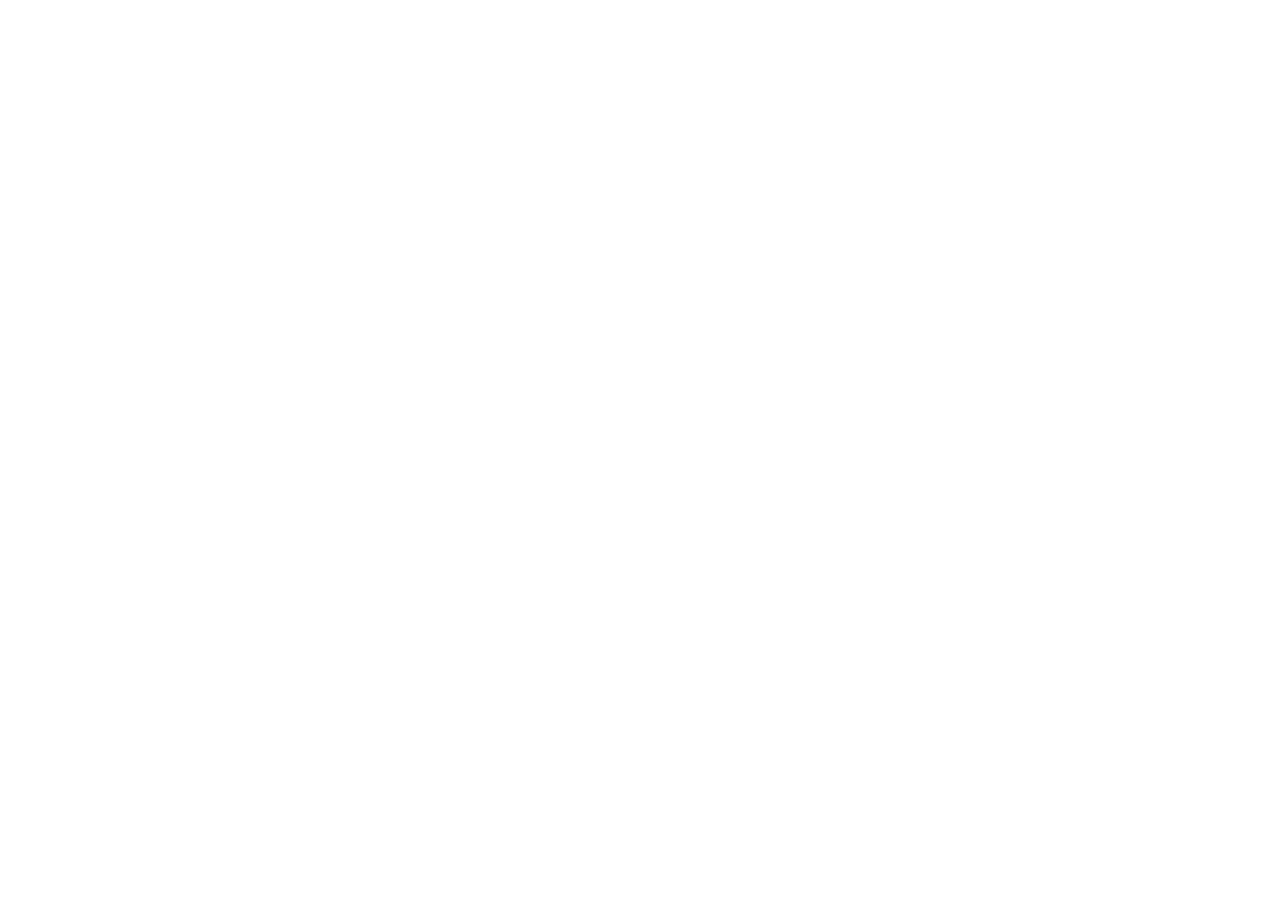
==== index.html @ 471bc00c "Create index.html" ====
<!DOCTYPE html>
<html lang="pt-br">
<head>
    <meta charset="UTF-8">
    <meta name="viewport" content="width=device-width, initial-scale=1.0">
    <title>Document</title>
    <link rel="stylesheet" href="./css/style.css">
</head>
<body>
    
</body>
</html>
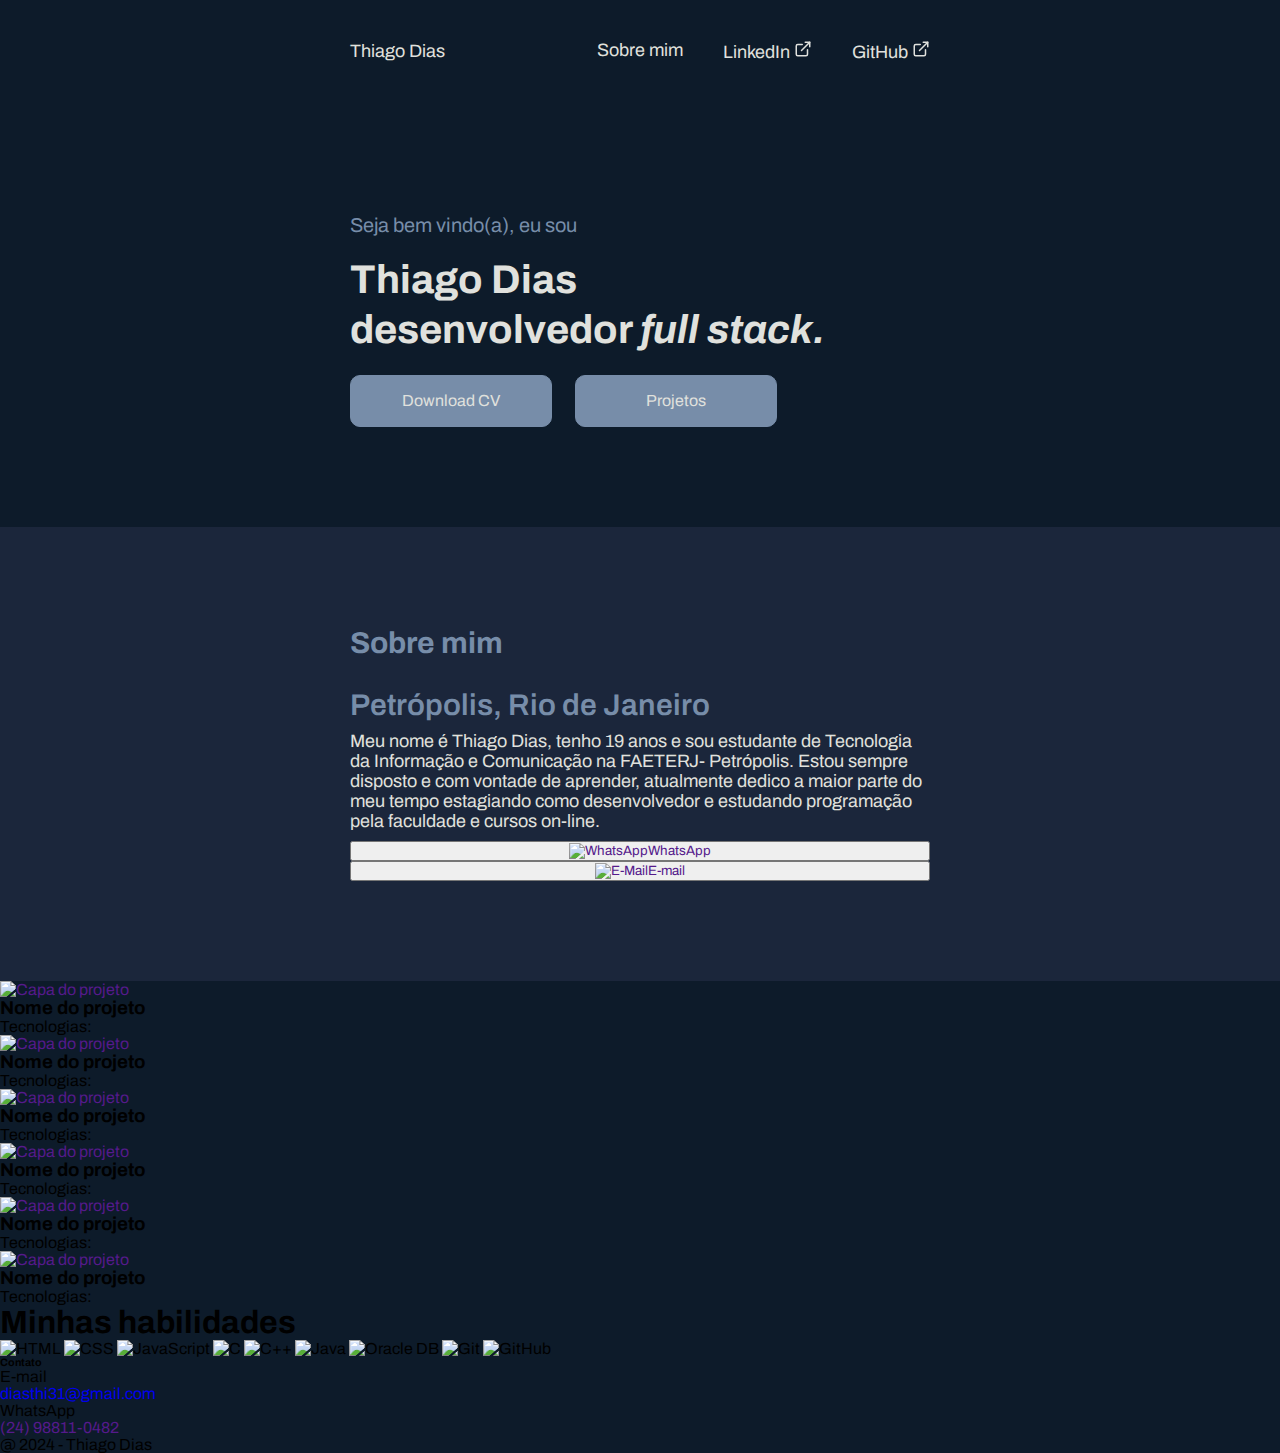
==== commit 98af81fa: "Add files via upload" ====
--- a/index.html
+++ b/index.html
@@ -1,12 +1,116 @@
 <!DOCTYPE html>
 <html lang="pt-br">
+
 <head>
-    <meta charset="UTF-8">
-    <meta name="viewport" content="width=device-width, initial-scale=1.0">
-    <title>Document</title>
-    <link rel="stylesheet" href="./css/style.css">
+  <link rel="preconnect" href="https://fonts.googleapis.com">
+  <link rel="preconnect" href="https://fonts.gstatic.com" crossorigin>
+
+  <meta charset="UTF-8">
+  <meta name="viewport" content="width=device-width, user-scalable=no, initial-scale=1.0, maximum-scale=1.0, minimum-scale=1.0">
+  <title>Portfólio // Thiago Dias</title>
+  
+  <link rel="stylesheet" href="./css/style.css">
+  <link rel="shortcut icon" href="./img/logoVasco.svg" type="image/x-icon">
+  <link href="https://fonts.googleapis.com/css2?family=Archivo:ital,wght@0,300;0,600;0,700;1,100&display=swap" rel="stylesheet">
 </head>
+
 <body>
+
+  <header class="cabecalho">
+    <p><code>Thiago Dias</code></p>
+    <nav class="menu">
+      <ol class="listaMenu">
+        <li><a href="">Sobre mim</a></li>
+        <li><a href="https://www.linkedin.com/in/diasthi31/" target="_blank">LinkedIn <svg stroke="currentColor" fill="none" stroke-width="2" viewBox="0 0 24 24" stroke-linecap="round" stroke-linejoin="round" height="1em" width="1em" xmlns="http://www.w3.org/2000/svg"><path d="M18 13v6a2 2 0 0 1-2 2H5a2 2 0 0 1-2-2V8a2 2 0 0 1 2-2h6"></path><polyline points="15 3 21 3 21 9"></polyline><line x1="10" y1="14" x2="21" y2="3"></line></svg></a></li>
+        <li><a href="https://github.com/diasthi31" target="_blank">GitHub <svg stroke="currentColor" fill="none" stroke-width="2" viewBox="0 0 24 24" stroke-linecap="round" stroke-linejoin="round" height="1em" width="1em" xmlns="http://www.w3.org/2000/svg"><path d="M18 13v6a2 2 0 0 1-2 2H5a2 2 0 0 1-2-2V8a2 2 0 0 1 2-2h6"></path><polyline points="15 3 21 3 21 9"></polyline><line x1="10" y1="14" x2="21" y2="3"></line></svg></a></li>
+      </ol>
+    </nav>
+  </header>
+
+  <main>
+    <section class="secao1" id="inicio">
+      <p>Seja bem vindo(a), eu sou</p>
+      <h1>Thiago Dias</h1>
+      <h2>desenvolvedor <em>full stack.</em></h2>
+      <div class="conteinerBotoes">
+        <div class="botao"><a href="https://drive.google.com/file/d/15noUduntgSFbp8VboJre8oP7orzwe9hf/view?usp=sharing" download="Currículo Thiago Dias" target="_blank">Download CV</a></div>
+        <div class="botao"><a href="#projetos">Projetos</a></div>
+      </div>
+    </section>
     
+    <section class="secao2" id="sobreMim">
+      <h1>Sobre mim</h1>
+      <h2>Petrópolis, Rio de Janeiro</h2>
+      <p>Meu nome é Thiago Dias, tenho 19 anos e sou estudante de Tecnologia da Informação e Comunicação na FAETERJ- Petrópolis. Estou sempre disposto e com vontade de aprender, atualmente dedico a maior parte do meu tempo estagiando como desenvolvedor e estudando programação pela faculdade e cursos on-line.</p>
+      <button><a href=""><img src="" alt="WhatsApp">WhatsApp</a></button>
+      <button><a href=""><img src="" alt="E-Mail">E-mail</a></button>
+    </section>
+    
+    <section class="secao3" id="projetos">
+      <div class="projeto1">
+        <a href=""><img src="" alt="Capa do projeto"></a>
+        <h3>Nome do projeto</h3>
+        <p>Tecnologias: </p>
+      </div>
+      
+      <div class="projeto2">
+        <a href=""><img src="" alt="Capa do projeto"></a>
+        <h3>Nome do projeto</h3>
+        <p>Tecnologias: </p>
+      </div>
+      
+      <div class="projeto3">
+        <a href=""><img src="" alt="Capa do projeto"></a>
+        <h3>Nome do projeto</h3>
+        <p>Tecnologias: </p>
+      </div>
+      
+      <div class="projeto4">
+        <a href=""><img src="" alt="Capa do projeto"></a>
+        <h3>Nome do projeto</h3>
+        <p>Tecnologias: </p>
+      </div>
+      
+      <div class="projeto5">
+        <a href=""><img src="" alt="Capa do projeto"></a>
+        <h3>Nome do projeto</h3>
+        <p>Tecnologias: </p>
+      </div>
+      
+      <div class="projeto6">
+        <a href=""><img src="" alt="Capa do projeto"></a>
+        <h3>Nome do projeto</h3>
+        <p>Tecnologias: </p>
+      </div>
+    </section>
+    
+    <section class="secao4" id="habilidades">
+      <h1>Minhas habilidades</h1>
+      <aside>
+        <img src="" alt="HTML">
+        <img src="" alt="CSS">
+        <img src="" alt="JavaScript">
+        <img src="" alt="C">
+        <img src="" alt="C++">
+        <img src="" alt="Java">
+        <img src="" alt="Oracle DB">
+        <img src="" alt="Git">
+        <img src="" alt="GitHub">
+      </aside>
+    </section>
+  </main>
+
+  <footer>
+    <div class="contatos">
+      <h6>Contato</h6>
+      <p>E-mail</p>
+      <a href="mailto:diasthi31@gmail.com">diasthi31@gmail.com</a>
+      <p>WhatsApp</p>
+      <a href="">(24) 98811-0482</a>
+    </div>
+    <p>@ 2024 - Thiago Dias</p>
+  </footer>
+
 </body>
-</html>
+
+</html>--- a/css/style.css
+++ b/css/style.css
@@ -0,0 +1,115 @@
+* {
+  margin: 0;
+  padding: 0;
+  text-decoration: none;
+  font-family: 'Archivo', sans-serif;
+}
+
+body {
+  background: #0D1B2A;
+  max-width: 100vw;
+}
+
+.cabecalho {
+  background: inherit;
+  color: #E0E1DD;
+  font-size: 18px;
+  display: flex;
+  justify-content: space-between;
+  padding: 40px 350px;
+  align-items: center;
+  position: fixed;
+  top: 0;
+  right: 0;
+  left: 0;
+}
+
+code:hover {
+  color: #FFF;
+  cursor: pointer;
+}
+
+.listaMenu {
+  list-style: none;
+  display: flex;
+  gap: 40px;
+}
+
+.cabecalho a {
+  color: inherit;
+}
+
+.cabecalho a:hover {
+  color: #FFF;
+  text-decoration: underline;
+}
+
+.secao1 {
+  background: #0D1B2A;
+  padding: 200px 350px 100px 350px;
+  line-height: 50px;
+}
+
+.secao1 p {
+  color: #778DA9;
+  padding: 0 0 5px 0;
+  font-size: 20px;
+}
+
+.secao1 h1, h2 {
+  color: #E0E1DD;
+  font-size: 40px;
+  font-weight: bold;
+}
+
+.secao1 em {
+  font-style: italic;
+}
+
+.secao1 .conteinerBotoes {
+  padding: 20px 0 0 0;
+  display: grid;
+  width: 450px;
+  grid-template-rows: 2fr;
+  grid-template-areas:
+  "botao1 botao2";
+}
+
+.secao1 .botao a {
+  color: #E0E1DD;
+  background: #778DA9;
+  width: 200px;
+  display: flex;
+  justify-content: center;
+  align-items: center;
+  border: 1px solid #778DA9;
+  border-radius: 10px;
+  cursor: pointer;
+}
+
+.secao2 {
+  background: #1B263B;
+  padding: 100px 350px;
+  display: grid;
+}
+
+.secao2 h1 {
+  color: #778DA9;
+  font-size: 30px;
+  font-weight: 700;
+  padding: 0 0 30px 0;
+}
+
+.secao2 h2 {
+  color: #778DA9;
+  font-size: 30px;
+  font-weight: 600;
+  padding: 0 0 10px 0;
+}
+
+.secao2 p {
+  color: #E0E1DD;
+  font-weight: normal;
+  font-size: 18px;
+  padding: 0 0 10px 0;
+}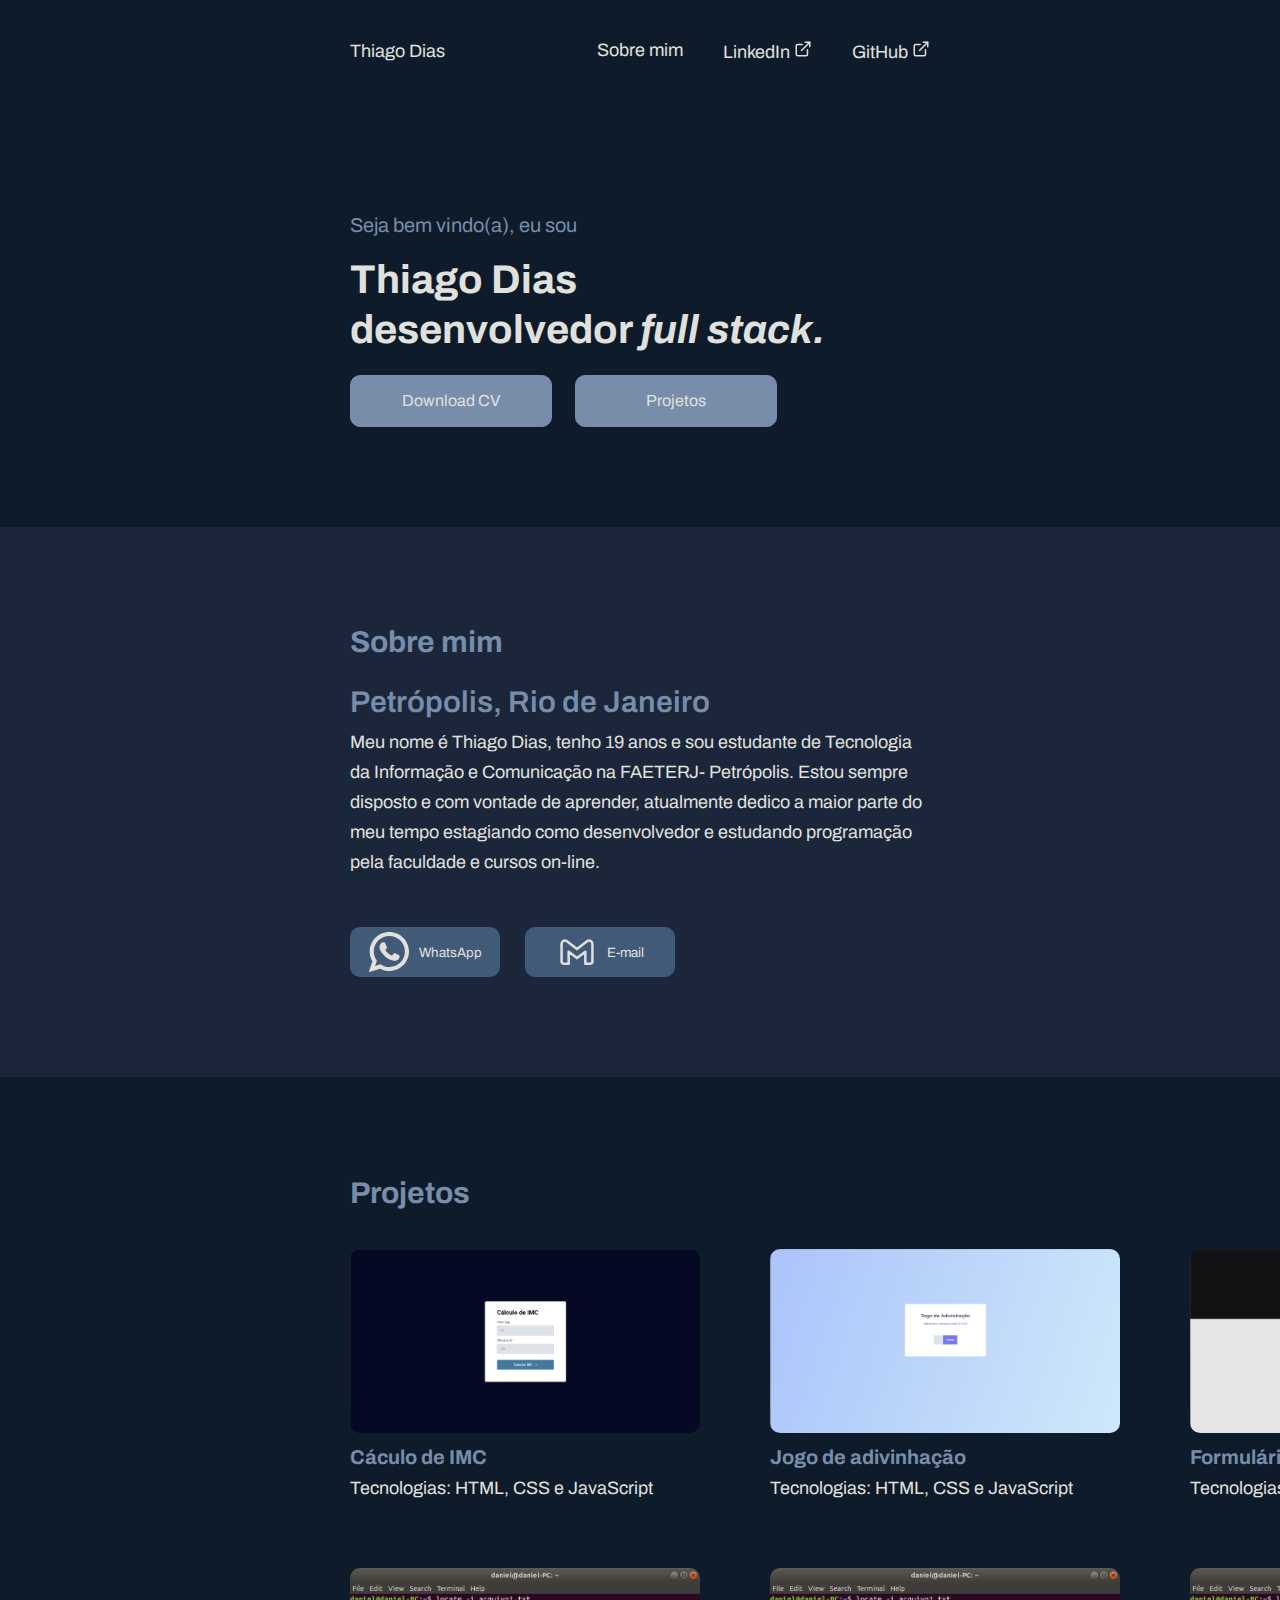
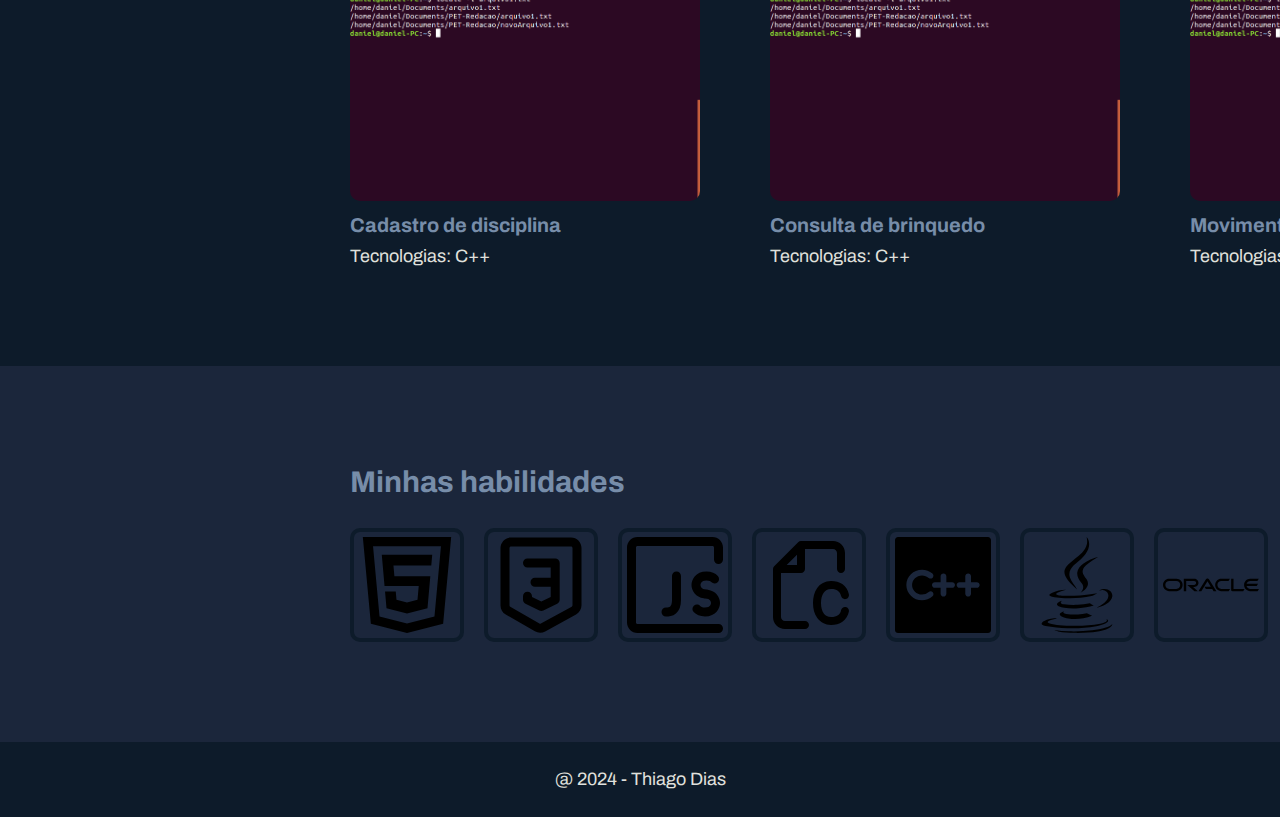
==== commit 0ee74642: "Add files via upload" ====
--- a/index.html
+++ b/index.html
@@ -20,7 +20,7 @@
     <p><code>Thiago Dias</code></p>
     <nav class="menu">
       <ol class="listaMenu">
-        <li><a href="">Sobre mim</a></li>
+        <li><a href="#sobreMim">Sobre mim</a></li>
         <li><a href="https://www.linkedin.com/in/diasthi31/" target="_blank">LinkedIn <svg stroke="currentColor" fill="none" stroke-width="2" viewBox="0 0 24 24" stroke-linecap="round" stroke-linejoin="round" height="1em" width="1em" xmlns="http://www.w3.org/2000/svg"><path d="M18 13v6a2 2 0 0 1-2 2H5a2 2 0 0 1-2-2V8a2 2 0 0 1 2-2h6"></path><polyline points="15 3 21 3 21 9"></polyline><line x1="10" y1="14" x2="21" y2="3"></line></svg></a></li>
         <li><a href="https://github.com/diasthi31" target="_blank">GitHub <svg stroke="currentColor" fill="none" stroke-width="2" viewBox="0 0 24 24" stroke-linecap="round" stroke-linejoin="round" height="1em" width="1em" xmlns="http://www.w3.org/2000/svg"><path d="M18 13v6a2 2 0 0 1-2 2H5a2 2 0 0 1-2-2V8a2 2 0 0 1 2-2h6"></path><polyline points="15 3 21 3 21 9"></polyline><line x1="10" y1="14" x2="21" y2="3"></line></svg></a></li>
       </ol>
@@ -32,7 +32,7 @@
       <p>Seja bem vindo(a), eu sou</p>
       <h1>Thiago Dias</h1>
       <h2>desenvolvedor <em>full stack.</em></h2>
-      <div class="conteinerBotoes">
+      <div class="conteinerBotoes1">
         <div class="botao"><a href="https://drive.google.com/file/d/15noUduntgSFbp8VboJre8oP7orzwe9hf/view?usp=sharing" download="Currículo Thiago Dias" target="_blank">Download CV</a></div>
         <div class="botao"><a href="#projetos">Projetos</a></div>
       </div>
@@ -42,72 +42,71 @@
       <h1>Sobre mim</h1>
       <h2>Petrópolis, Rio de Janeiro</h2>
       <p>Meu nome é Thiago Dias, tenho 19 anos e sou estudante de Tecnologia da Informação e Comunicação na FAETERJ- Petrópolis. Estou sempre disposto e com vontade de aprender, atualmente dedico a maior parte do meu tempo estagiando como desenvolvedor e estudando programação pela faculdade e cursos on-line.</p>
-      <button><a href=""><img src="" alt="WhatsApp">WhatsApp</a></button>
-      <button><a href=""><img src="" alt="E-Mail">E-mail</a></button>
+      <div class="conteinerBotoes2">
+        <button class="botao1"><a href=""><img src="./img/whatsapp.svg" alt="WhatsApp">WhatsApp</a></button>
+        <button class="botao2"><a href=""><img src="./img/gmail.svg" alt="E-Mail">E-mail</a></button>
+      </div>
     </section>
     
     <section class="secao3" id="projetos">
-      <div class="projeto1">
-        <a href=""><img src="" alt="Capa do projeto"></a>
-        <h3>Nome do projeto</h3>
-        <p>Tecnologias: </p>
-      </div>
+      <h1>Projetos</h1>
       
-      <div class="projeto2">
-        <a href=""><img src="" alt="Capa do projeto"></a>
-        <h3>Nome do projeto</h3>
-        <p>Tecnologias: </p>
-      </div>
-      
-      <div class="projeto3">
-        <a href=""><img src="" alt="Capa do projeto"></a>
-        <h3>Nome do projeto</h3>
-        <p>Tecnologias: </p>
-      </div>
-      
-      <div class="projeto4">
-        <a href=""><img src="" alt="Capa do projeto"></a>
-        <h3>Nome do projeto</h3>
-        <p>Tecnologias: </p>
-      </div>
-      
-      <div class="projeto5">
-        <a href=""><img src="" alt="Capa do projeto"></a>
-        <h3>Nome do projeto</h3>
-        <p>Tecnologias: </p>
-      </div>
-      
-      <div class="projeto6">
-        <a href=""><img src="" alt="Capa do projeto"></a>
-        <h3>Nome do projeto</h3>
-        <p>Tecnologias: </p>
+      <div class="projetos">
+        <div class="projeto">
+          <a href="https://github.com/diasthi31/IMC-em-HTML-CSS-JS" target="_blank"><img src="./img/imc.png" alt="Capa do projeto"></a>
+          <h3>Cáculo de IMC</h3>
+          <p>Tecnologias: HTML, CSS e JavaScript</p>
+        </div>
+        
+        <div class="projeto">
+          <a href="https://github.com/diasthi31/Jogo-Adivinhacao-em-HTML-CSS-JS" target="_blank"><img src="./img/jogoAdivinhacao.png" alt="Capa do projeto"></a>
+          <h3>Jogo de adivinhação</h3>
+          <p>Tecnologias: HTML, CSS e JavaScript</p>
+        </div>
+        
+        <div class="projeto">
+          <a href="https://github.com/diasthi31/Formulario-Validacao-HTML-CSS" target="_blank"><img src="./img/formulario.png" alt="Capa do projeto"></a>
+          <h3>Formulário WEB</h3>
+          <p>Tecnologias: HTML, CSS e JavaScript</p>
+        </div>
+        
+        <div class="projeto">
+          <a href=""><img src="./img/terminal.png" alt="Capa do projeto"></a>
+          <h3>Cadastro de disciplina</h3>
+          <p>Tecnologias: C++</p>
+        </div>
+        
+        <div class="projeto">
+          <a href=""><img src="./img/terminal.png" alt="Capa do projeto"></a>
+          <h3>Consulta de brinquedo</h3>
+          <p>Tecnologias: C++</p>
+        </div>
+        
+        <div class="projeto">
+          <a href=""><img src="./img/terminal.png" alt="Capa do projeto"></a>
+          <h3>Movimentações financeiras</h3>
+          <p>Tecnologias: C++</p>
+        </div>
       </div>
     </section>
     
     <section class="secao4" id="habilidades">
       <h1>Minhas habilidades</h1>
       <aside>
-        <img src="" alt="HTML">
-        <img src="" alt="CSS">
-        <img src="" alt="JavaScript">
-        <img src="" alt="C">
-        <img src="" alt="C++">
-        <img src="" alt="Java">
-        <img src="" alt="Oracle DB">
-        <img src="" alt="Git">
-        <img src="" alt="GitHub">
+        <img src="./img/html.svg" alt="HTML">
+        <img src="./img/css.svg" alt="CSS">
+        <img src="./img/js.svg" alt="JavaScript">
+        <img src="./img/c.svg" alt="C">
+        <img src="./img/c++.svg" alt="C++">
+        <img src="./img/java.svg" alt="Java">
+        <img src="./img/oracle.svg" alt="Oracle DB">
+        <img src="./img/git.svg" alt="Git">
+        <img src="./img/github.svg" alt="GitHub">
       </aside>
     </section>
   </main>
 
   <footer>
-    <div class="contatos">
-      <h6>Contato</h6>
-      <p>E-mail</p>
-      <a href="mailto:diasthi31@gmail.com">diasthi31@gmail.com</a>
-      <p>WhatsApp</p>
-      <a href="">(24) 98811-0482</a>
-    </div>
     <p>@ 2024 - Thiago Dias</p>
   </footer>
 
--- a/css/style.css
+++ b/css/style.css
@@ -10,6 +10,10 @@
   max-width: 100vw;
 }
 
+img {
+  width: 40px;
+}
+
 .cabecalho {
   background: inherit;
   color: #E0E1DD;
@@ -66,7 +70,7 @@
   font-style: italic;
 }
 
-.secao1 .conteinerBotoes {
+.conteinerBotoes1 {
   padding: 20px 0 0 0;
   display: grid;
   width: 450px;
@@ -75,6 +79,15 @@
   "botao1 botao2";
 }
 
+.conteinerBotoes2 {
+  padding: 20px 0 0 0;
+  display: grid;
+  width: 350px;
+  grid-template-rows: 2fr;
+  grid-template-areas:
+  "botao1 botao2";
+}
+
 .secao1 .botao a {
   color: #E0E1DD;
   background: #778DA9;
@@ -90,7 +103,7 @@
 .secao2 {
   background: #1B263B;
   padding: 100px 350px;
-  display: grid;
+  line-height: 30px;
 }
 
 .secao2 h1 {
@@ -111,5 +124,104 @@
   color: #E0E1DD;
   font-weight: normal;
   font-size: 18px;
-  padding: 0 0 10px 0;
+  padding: 0 0 30px 0;
+}
+
+.secao2 button {
+  background: #415A77;
+  width: 150px;
+  height: 50px;
+  border: none;
+  border-radius: 10px;
+}
+
+.secao2 button a {
+  color: #E0E1DD;
+  display: flex;
+  justify-content: center;
+  align-items: center;
+  gap: 10px;
+}
+
+.secao3 {
+  padding: 100px 350px;
+}
+
+.secao3 h1 {
+  color: #778DA9;
+  font-size: 30px;
+}
+
+.secao3 h3 {
+  color: #778DA9;
+  font-size: 20px;
+}
+
+.secao3 p {
+  color: #E0E1DD;
+  font-size: 18px;
+}
+
+.secao3 .projetos{
+  background: #0D1B2A;
+  padding: 40px 0 0 0;
+  display: grid;
+  grid-template-areas:
+  "projeto1 projeto2 projeto3"
+  "projeto4 projeto5 projeto6";
+  justify-content: space-between;
+  gap: 70px;
+}
+
+.secao3 .projeto {
+  display: flex;
+  flex-direction: column;
+  justify-content: space-around;
+  gap: 10px;
+}
+
+.secao3 a img {
+  width: 350px;
+  border-radius: 10px;
+}
+
+.secao4 {
+  background: #1B263B;
+  padding: 100px 350px;
+  display: flex;
+  flex-direction: column;
+}
+
+.secao4 h1 {
+  grid-area: titulo;
+  color: #778DA9;
+  font-size: 30px;
+  padding: 0 0 30px 0;
+}
+
+.secao4 aside {
+  display: flex;
+  justify-content: space-between;
+  gap: 20px;
+}
+
+.secao4 img {
+  width: 96px;
+  padding: 5px;
+  border: 4px solid #0D1B2A;
+  border-radius: 10px;
+}
+
+.secao4 img:hover {
+  border: 4px solid #000;
+}
+
+footer {
+  color: #E0E1DD;
+  background: #0D1B2A;
+  font-size: 18px;
+  height: 75px;
+  display: flex;
+  justify-content: center;
+  align-items: center;
 }